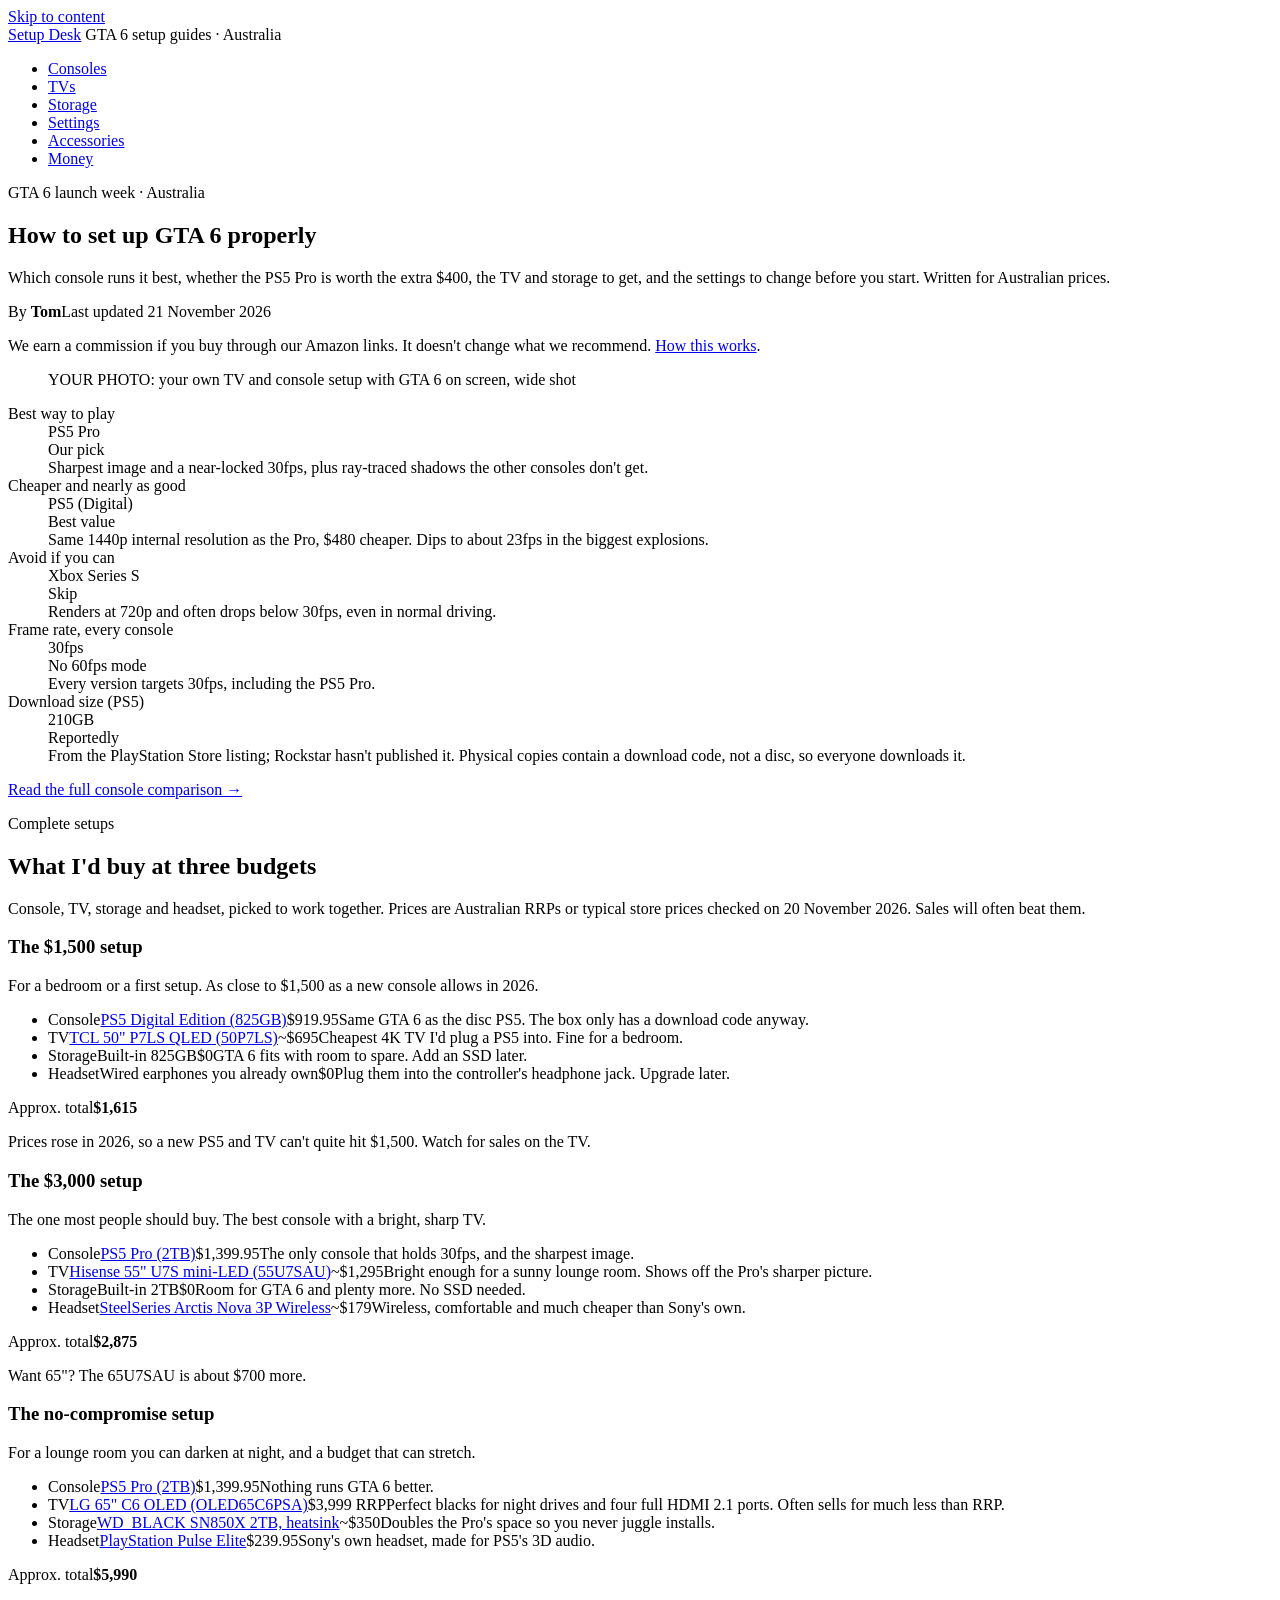
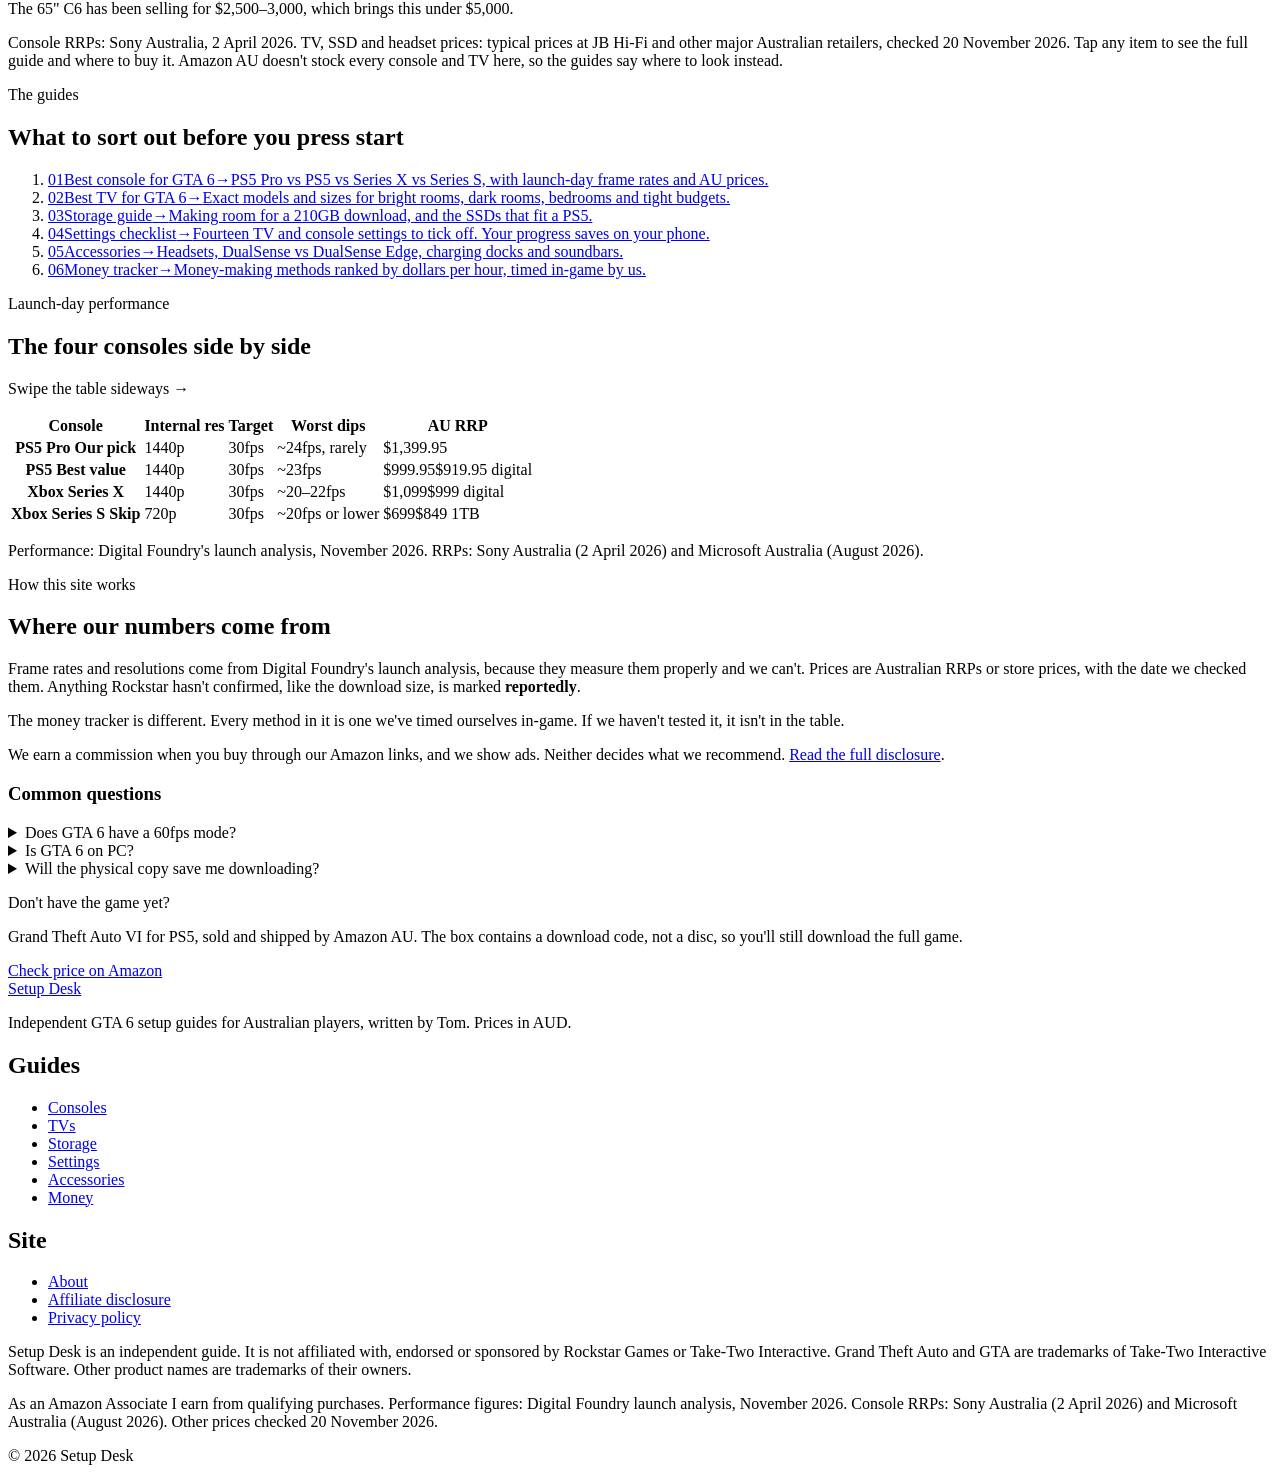
==== site/index.html @ 56b50a8b "Direct Amazon links, game box, /go page Co-Authored-By: Claude Opus 5.5 <noreply@anthropic.com>" ====
<!doctype html>
<html lang="en-AU">
<head>
<meta charset="utf-8">
<meta name="viewport" content="width=device-width, initial-scale=1">
<title>Setup Desk: GTA 6 setup guides for Australia</title>
<meta name="description" content="The best console, TV, storage and settings for GTA 6 in Australia, with AUD prices. Updated for launch week, November 2026.">
<meta name="theme-color" content="#FAF9F6">
<link rel="icon" href="/assets/favicon.svg" type="image/svg+xml">
<link rel="preconnect" href="https://fonts.googleapis.com">
<link rel="preconnect" href="https://fonts.gstatic.com" crossorigin>
<link rel="stylesheet" href="https://fonts.googleapis.com/css2?family=IBM+Plex+Mono:wght@500;600&family=IBM+Plex+Sans:ital,wght@0,400;0,500;0,600;0,700;1,400&family=Source+Serif+4:opsz,wght@8..60,600;8..60,700&display=swap">
<link rel="stylesheet" href="/assets/style.css">
<!-- adsense-meta -->
<script src="/site-config.js"></script>
<script src="/assets/site.js" defer></script>
</head>
<body>
<a class="skip" href="#main">Skip to content</a>
<header class="masthead">
  <div class="wrap masthead__row">
    <a class="wordmark" href="/">Setup Desk</a>
    <span class="masthead__tag">GTA 6 setup guides · Australia</span>
  </div>
  <nav class="sitenav" aria-label="Guides">
    <div class="wrap"><ul>
      <li><a href="/best-console-for-gta-6/">Consoles</a></li>
      <li><a href="/best-tv-for-gta-6/">TVs</a></li>
      <li><a href="/gta-6-storage-guide/">Storage</a></li>
      <li><a href="/gta-6-settings-checklist/">Settings</a></li>
      <li><a href="/gta-6-accessories/">Accessories</a></li>
      <li><a href="/gta-6-money-tracker/">Money</a></li>
    </ul></div>
  </nav>
</header>

<main id="main">
<section class="front-top">
  <div class="wrap">
    <div class="front-lead">
      <p class="kicker">GTA 6 launch week · Australia</p>
      <h1>How to set up GTA 6 properly</h1>
      <p class="dek">Which console runs it best, whether the PS5 Pro is worth the extra $400, the TV and storage to get, and the settings to change before you start. Written for Australian prices.</p>
      <p class="byline"><span>By <strong data-author>Tom</strong></span><span>Last updated <time datetime="2026-11-21">21 November 2026</time></span></p>
      <p class="disclose">We earn a commission if you buy through our Amazon links. It doesn't change what we recommend. <a href="/affiliate-disclosure/">How this works</a>.</p>
    </div>

    <figure class="photo front-photo">
      <div class="photo__slot" style="--ratio:16/10">YOUR PHOTO: your own TV and console setup with GTA 6 on screen, wide shot</div>
    </figure>

    <div class="front-answers">
      <dl class="answers" aria-label="Quick answers">
        <div>
          <dt>Best way to play</dt>
          <dd>PS5 Pro</dd>
          <dd><span class="verdict verdict--pick">Our pick</span></dd>
          <dd class="answers__note">Sharpest image and a near-locked 30fps, plus ray-traced shadows the other consoles don't get.</dd>
        </div>
        <div>
          <dt>Cheaper and nearly as good</dt>
          <dd>PS5 (Digital)</dd>
          <dd><span class="verdict verdict--value">Best value</span></dd>
          <dd class="answers__note">Same 1440p internal resolution as the Pro, $480 cheaper. Dips to about 23fps in the biggest explosions.</dd>
        </div>
        <div>
          <dt>Avoid if you can</dt>
          <dd>Xbox Series S</dd>
          <dd><span class="verdict verdict--skip">Skip</span></dd>
          <dd class="answers__note">Renders at 720p and often drops below 30fps, even in normal driving.</dd>
        </div>
        <div>
          <dt>Frame rate, every console</dt>
          <dd class="num">30fps</dd>
          <dd><span class="verdict verdict--plain">No 60fps mode</span></dd>
          <dd class="answers__note">Every version targets 30fps, including the PS5 Pro.</dd>
        </div>
        <div>
          <dt>Download size (PS5)</dt>
          <dd class="num">210GB</dd>
          <dd><span class="verdict verdict--plain">Reportedly</span></dd>
          <dd class="answers__note">From the PlayStation Store listing; Rockstar hasn't published it. Physical copies contain a download code, not a disc, so everyone downloads it.</dd>
        </div>
      </dl>
      <p style="margin-top:14px"><a class="text-link" href="/best-console-for-gta-6/">Read the full console comparison →</a></p>
    </div>
  </div>
</section>

<div class="ad-slot" data-ad="top" hidden></div>

<section class="section" id="setups">
  <div class="wrap">
    <div class="section-head">
      <p class="mono">Complete setups</p>
      <h2>What I'd buy at three budgets</h2>
    </div>
    <p class="prose">Console, TV, storage and headset, picked to work together. Prices are Australian RRPs or typical store prices checked on 20 November 2026. Sales will often beat them.</p>
    <div class="bundles">
      <article class="bundle">
        <div class="bundle__head">
          <h3>The $1,500 setup</h3>
          <p class="bundle__for">For a bedroom or a first setup. As close to $1,500 as a new console allows in 2026.</p>
        </div>
        <ul class="bundle__items">
          <li><span class="bi-k">Console</span><span class="bi-n"><a href="/best-console-for-gta-6/">PS5 Digital Edition (825GB)</a></span><span class="bi-p">$919.95</span><span class="bi-w">Same GTA 6 as the disc PS5. The box only has a download code anyway.</span></li>
          <li><span class="bi-k">TV</span><span class="bi-n"><a href="/best-tv-for-gta-6/">TCL 50" P7LS QLED (50P7LS)</a></span><span class="bi-p">~$695</span><span class="bi-w">Cheapest 4K TV I'd plug a PS5 into. Fine for a bedroom.</span></li>
          <li><span class="bi-k">Storage</span><span class="bi-n">Built-in 825GB</span><span class="bi-p">$0</span><span class="bi-w">GTA 6 fits with room to spare. Add an SSD later.</span></li>
          <li><span class="bi-k">Headset</span><span class="bi-n">Wired earphones you already own</span><span class="bi-p">$0</span><span class="bi-w">Plug them into the controller's headphone jack. Upgrade later.</span></li>
        </ul>
        <p class="bundle__total"><span>Approx. total</span><strong>$1,615</strong></p>
        <p class="bundle__note">Prices rose in 2026, so a new PS5 and TV can't quite hit $1,500. Watch for sales on the TV.</p>
      </article>

      <article class="bundle">
        <div class="bundle__head">
          <h3>The $3,000 setup</h3>
          <p class="bundle__for">The one most people should buy. The best console with a bright, sharp TV.</p>
        </div>
        <ul class="bundle__items">
          <li><span class="bi-k">Console</span><span class="bi-n"><a href="/best-console-for-gta-6/">PS5 Pro (2TB)</a></span><span class="bi-p">$1,399.95</span><span class="bi-w">The only console that holds 30fps, and the sharpest image.</span></li>
          <li><span class="bi-k">TV</span><span class="bi-n"><a href="/best-tv-for-gta-6/">Hisense 55" U7S mini-LED (55U7SAU)</a></span><span class="bi-p">~$1,295</span><span class="bi-w">Bright enough for a sunny lounge room. Shows off the Pro's sharper picture.</span></li>
          <li><span class="bi-k">Storage</span><span class="bi-n">Built-in 2TB</span><span class="bi-p">$0</span><span class="bi-w">Room for GTA 6 and plenty more. No SSD needed.</span></li>
          <li><span class="bi-k">Headset</span><span class="bi-n"><a href="https://www.amazon.com.au/dp/B0F5GRCTLT" rel="sponsored nofollow noopener" target="_blank">SteelSeries Arctis Nova 3P Wireless</a></span><span class="bi-p">~$179</span><span class="bi-w">Wireless, comfortable and much cheaper than Sony's own.</span></li>
        </ul>
        <p class="bundle__total"><span>Approx. total</span><strong>$2,875</strong></p>
        <p class="bundle__note">Want 65"? The 65U7SAU is about $700 more.</p>
      </article>

      <article class="bundle">
        <div class="bundle__head">
          <h3>The no-compromise setup</h3>
          <p class="bundle__for">For a lounge room you can darken at night, and a budget that can stretch.</p>
        </div>
        <ul class="bundle__items">
          <li><span class="bi-k">Console</span><span class="bi-n"><a href="/best-console-for-gta-6/">PS5 Pro (2TB)</a></span><span class="bi-p">$1,399.95</span><span class="bi-w">Nothing runs GTA 6 better.</span></li>
          <li><span class="bi-k">TV</span><span class="bi-n"><a href="/best-tv-for-gta-6/">LG 65" C6 OLED (OLED65C6PSA)</a></span><span class="bi-p">$3,999 RRP</span><span class="bi-w">Perfect blacks for night drives and four full HDMI 2.1 ports. Often sells for much less than RRP.</span></li>
          <li><span class="bi-k">Storage</span><span class="bi-n"><a href="/gta-6-storage-guide/">WD_BLACK SN850X 2TB, heatsink</a></span><span class="bi-p">~$350</span><span class="bi-w">Doubles the Pro's space so you never juggle installs.</span></li>
          <li><span class="bi-k">Headset</span><span class="bi-n"><a href="/gta-6-accessories/">PlayStation Pulse Elite</a></span><span class="bi-p">$239.95</span><span class="bi-w">Sony's own headset, made for PS5's 3D audio.</span></li>
        </ul>
        <p class="bundle__total"><span>Approx. total</span><strong>$5,990</strong></p>
        <p class="bundle__note">The 65" C6 has been selling for $2,500–3,000, which brings this under $5,000.</p>
      </article>
    </div>
    <p class="note-line">Console RRPs: Sony Australia, 2 April 2026. TV, SSD and headset prices: typical prices at JB Hi-Fi and other major Australian retailers, checked 20 November 2026. Tap any item to see the full guide and where to buy it. Amazon AU doesn't stock every console and TV here, so the guides say where to look instead.</p>
  </div>
</section>

<section class="section">
  <div class="wrap">
    <div class="section-head">
      <p class="mono">The guides</p>
      <h2>What to sort out before you press start</h2>
    </div>
    <ol class="guide-index">
      <li><a href="/best-console-for-gta-6/"><span class="gi-n">01</span><span class="gi-t">Best console for GTA 6</span><span class="gi-arrow">→</span><span class="gi-d">PS5 Pro vs PS5 vs Series X vs Series S, with launch-day frame rates and AU prices.</span></a></li>
      <li><a href="/best-tv-for-gta-6/"><span class="gi-n">02</span><span class="gi-t">Best TV for GTA 6</span><span class="gi-arrow">→</span><span class="gi-d">Exact models and sizes for bright rooms, dark rooms, bedrooms and tight budgets.</span></a></li>
      <li><a href="/gta-6-storage-guide/"><span class="gi-n">03</span><span class="gi-t">Storage guide</span><span class="gi-arrow">→</span><span class="gi-d">Making room for a 210GB download, and the SSDs that fit a PS5.</span></a></li>
      <li><a href="/gta-6-settings-checklist/"><span class="gi-n">04</span><span class="gi-t">Settings checklist</span><span class="gi-arrow">→</span><span class="gi-d">Fourteen TV and console settings to tick off. Your progress saves on your phone.</span></a></li>
      <li><a href="/gta-6-accessories/"><span class="gi-n">05</span><span class="gi-t">Accessories</span><span class="gi-arrow">→</span><span class="gi-d">Headsets, DualSense vs DualSense Edge, charging docks and soundbars.</span></a></li>
      <li><a href="/gta-6-money-tracker/"><span class="gi-n">06</span><span class="gi-t">Money tracker</span><span class="gi-arrow">→</span><span class="gi-d">Money-making methods ranked by dollars per hour, timed in-game by us.</span></a></li>
    </ol>
  </div>
</section>

<section class="section">
  <div class="wrap">
    <div class="section-head">
      <p class="mono">Launch-day performance</p>
      <h2>The four consoles side by side</h2>
    </div>
    <p class="table-hint">Swipe the table sideways →</p>
    <div class="table-wrap">
      <table class="cmp">
        <thead>
          <tr><th scope="col">Console</th><th scope="col" class="num">Internal res</th><th scope="col" class="num">Target</th><th scope="col" class="num">Worst dips</th><th scope="col" class="num">AU RRP</th></tr>
        </thead>
        <tbody>
          <tr class="is-pick"><th scope="row">PS5 Pro <span class="verdict verdict--pick">Our pick</span></th><td class="num">1440p</td><td class="num">30fps</td><td class="num">~24fps, rarely</td><td class="num">$1,399.95</td></tr>
          <tr><th scope="row">PS5 <span class="verdict verdict--value">Best value</span></th><td class="num">1440p</td><td class="num">30fps</td><td class="num">~23fps</td><td class="num">$999.95<span class="cell-sub">$919.95 digital</span></td></tr>
          <tr><th scope="row">Xbox Series X</th><td class="num">1440p</td><td class="num">30fps</td><td class="num">~20–22fps</td><td class="num">$1,099<span class="cell-sub">$999 digital</span></td></tr>
          <tr><th scope="row">Xbox Series S <span class="verdict verdict--skip">Skip</span></th><td class="num">720p</td><td class="num">30fps</td><td class="num">~20fps or lower</td><td class="num">$699<span class="cell-sub">$849 1TB</span></td></tr>
        </tbody>
      </table>
    </div>
    <p class="note-line">Performance: Digital Foundry's launch analysis, November 2026. RRPs: Sony Australia (2 April 2026) and Microsoft Australia (August 2026).</p>
  </div>
</section>

<div class="ad-slot" data-ad="mid" hidden></div>

<section class="section">
  <div class="wrap split">
    <div class="prose">
      <div class="section-head"><p class="mono">How this site works</p><h2>Where our numbers come from</h2></div>
      <p>Frame rates and resolutions come from Digital Foundry's launch analysis, because they measure them properly and we can't. Prices are Australian RRPs or store prices, with the date we checked them. Anything Rockstar hasn't confirmed, like the download size, is marked <strong>reportedly</strong>.</p>
      <p>The money tracker is different. Every method in it is one we've timed ourselves in-game. If we haven't tested it, it isn't in the table.</p>
      <p>We earn a commission when you buy through our Amazon links, and we show ads. Neither decides what we recommend. <a href="/affiliate-disclosure/">Read the full disclosure</a>.</p>
    </div>
    <aside class="panel">
      <h3>Common questions</h3>
      <div class="faq">
        <details><summary>Does GTA 6 have a 60fps mode?</summary><p>No. Every version targets 30fps, including the PS5 Pro. There's no 40fps or 60fps option.</p></details>
        <details><summary>Is GTA 6 on PC?</summary><p>Not yet. Rockstar hasn't announced a PC version or date. GTA V and Red Dead Redemption 2 both came to PC more than a year after console.</p></details>
        <details><summary>Will the physical copy save me downloading?</summary><p>No. Rockstar has confirmed physical copies contain a download code, not a disc, so you download the full game either way.</p></details>
      </div>
    </aside>
  </div>
</section>
<section class="section section--tight">
  <div class="wrap">
    <aside class="game-box" aria-label="Buy GTA 6">
      <div>
        <p class="game-box__label">Don't have the game yet?</p>
        <p class="game-box__text">Grand Theft Auto VI for PS5, sold and shipped by Amazon AU. The box contains a download code, not a disc, so you'll still download the full game.</p>
      </div>
      <a class="buy" href="https://www.amazon.com.au/dp/B0H6K9K6J2" rel="sponsored nofollow noopener" target="_blank">Check price on Amazon</a>
    </aside>
  </div>
</section>
</main>

<footer class="site-footer">
  <div class="wrap">
    <div class="footer-cols">
      <div class="footer-brand">
        <a class="wordmark" href="/">Setup Desk</a>
        <p>Independent GTA 6 setup guides for Australian players, written by <span data-author>Tom</span>. Prices in AUD.</p>
      </div>
      <nav aria-label="Guides (footer)">
        <h2>Guides</h2>
        <ul>
          <li><a href="/best-console-for-gta-6/">Consoles</a></li>
          <li><a href="/best-tv-for-gta-6/">TVs</a></li>
          <li><a href="/gta-6-storage-guide/">Storage</a></li>
          <li><a href="/gta-6-settings-checklist/">Settings</a></li>
          <li><a href="/gta-6-accessories/">Accessories</a></li>
          <li><a href="/gta-6-money-tracker/">Money</a></li>
        </ul>
      </nav>
      <nav aria-label="About this site">
        <h2>Site</h2>
        <ul>
          <li><a href="/about/">About</a></li>
          <li><a href="/affiliate-disclosure/">Affiliate disclosure</a></li>
          <li><a href="/privacy-policy/">Privacy policy</a></li>
        </ul>
      </nav>
    </div>
    <div class="footer-legal">
      <p>Setup Desk is an independent guide. It is not affiliated with, endorsed or sponsored by Rockstar Games or Take-Two Interactive. Grand Theft Auto and GTA are trademarks of Take-Two Interactive Software. Other product names are trademarks of their owners.</p>
      <p>As an Amazon Associate I earn from qualifying purchases. Performance figures: Digital Foundry launch analysis, November 2026. Console RRPs: Sony Australia (2 April 2026) and Microsoft Australia (August 2026). Other prices checked 20 November 2026.</p>
      <p>© 2026 Setup Desk</p>
    </div>
  </div>
</footer>
</body>
</html>
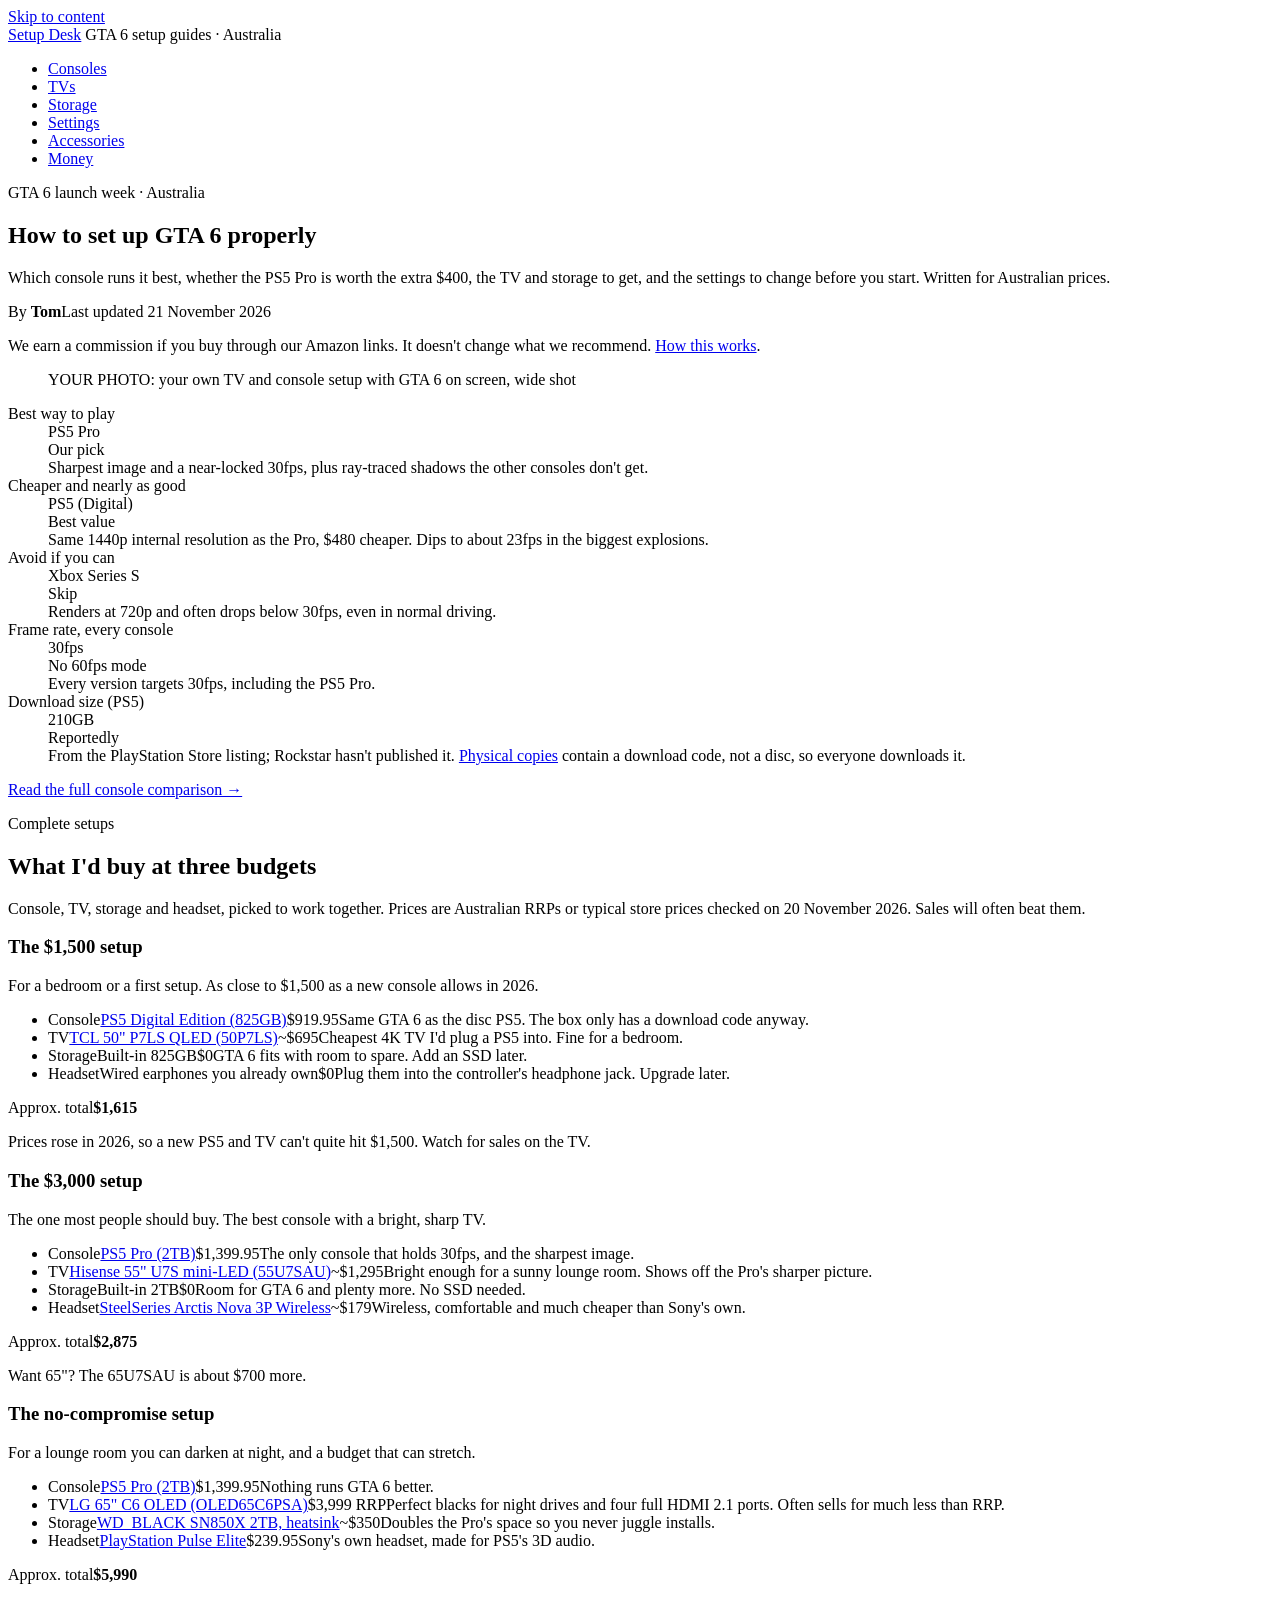
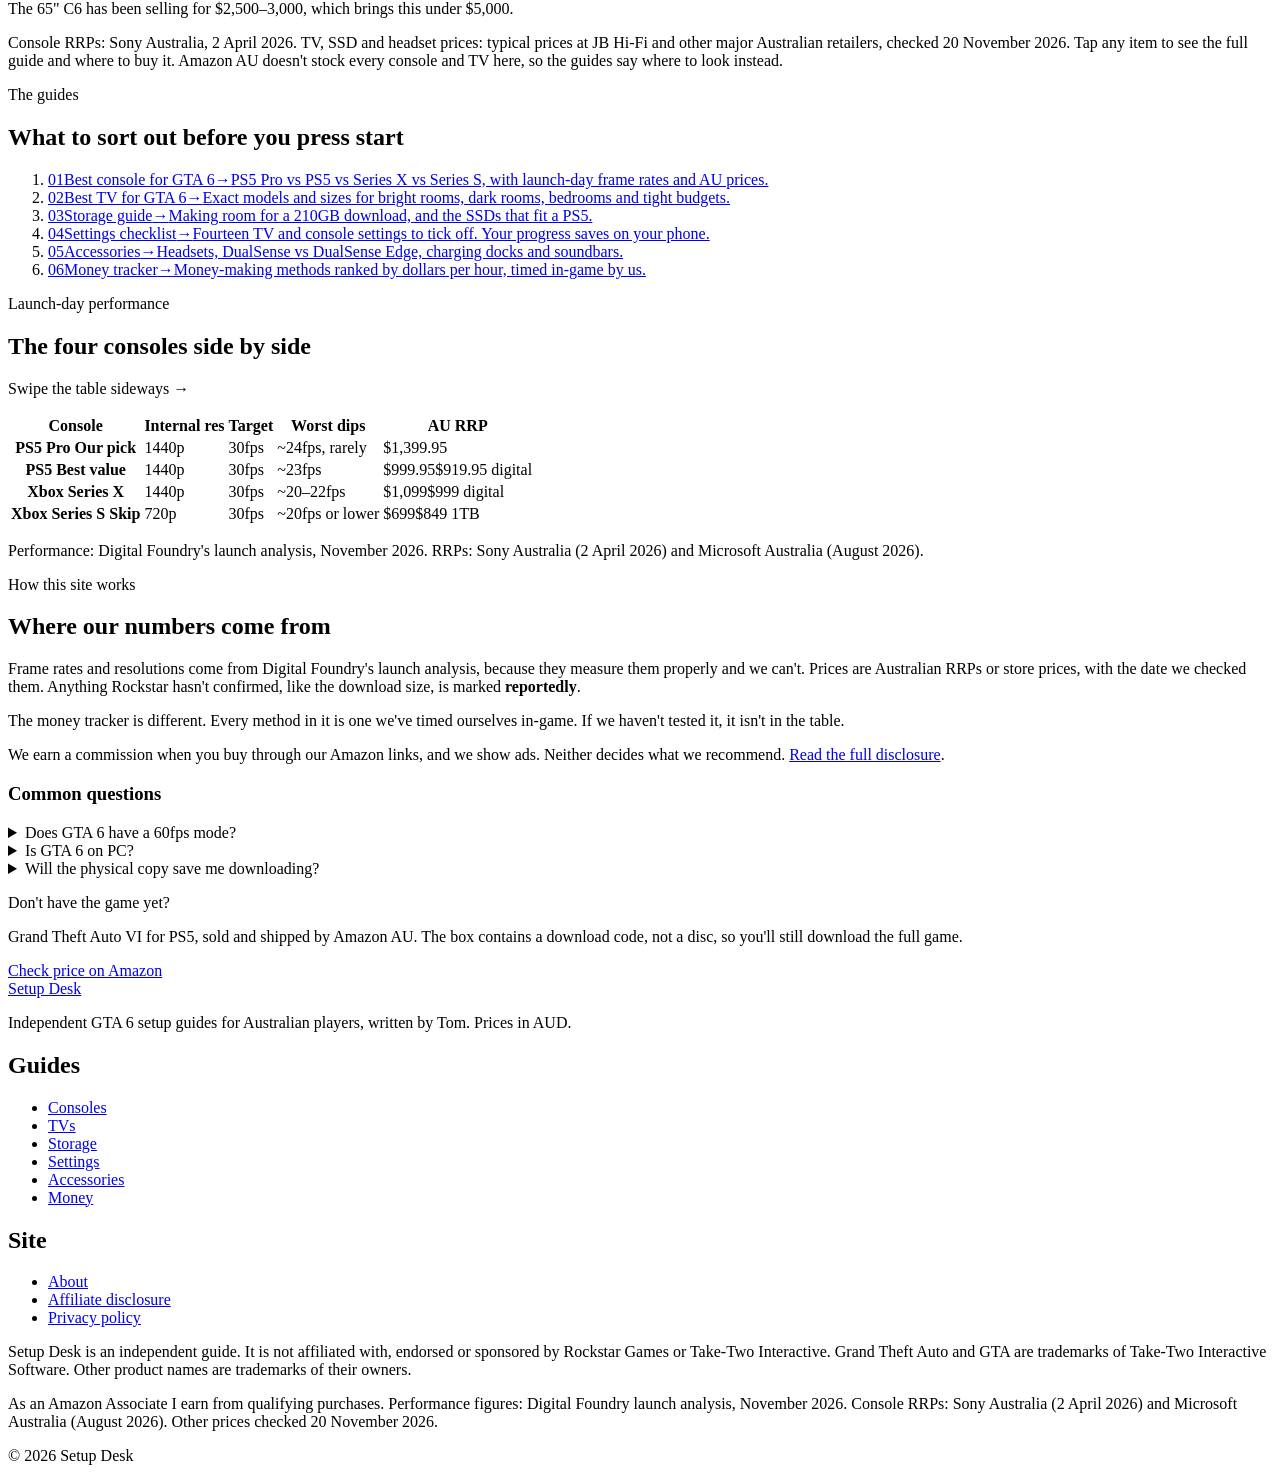
==== commit 0394945b: "Add GTA 6 bar, Next step boxes, inline Amazon links and console-to-TV lines Co-Authored-By: Claude O" ====
--- a/site/index.html
+++ b/site/index.html
@@ -5,6 +5,15 @@
 <meta name="viewport" content="width=device-width, initial-scale=1">
 <title>Setup Desk: GTA 6 setup guides for Australia</title>
 <meta name="description" content="The best console, TV, storage and settings for GTA 6 in Australia, with AUD prices. Updated for launch week, November 2026.">
+<meta property="og:type" content="website">
+<meta property="og:site_name" content="Setup Desk">
+<meta property="og:locale" content="en_AU">
+<meta property="og:title" content="Setup Desk: GTA 6 setup guides for Australia">
+<meta property="og:description" content="The best console, TV, storage and settings for GTA 6 in Australia, with AUD prices. Updated for launch week, November 2026.">
+<meta property="og:url" content="/">
+<meta name="twitter:card" content="summary">
+<meta name="twitter:title" content="Setup Desk: GTA 6 setup guides for Australia">
+<meta name="twitter:description" content="The best console, TV, storage and settings for GTA 6 in Australia, with AUD prices. Updated for launch week, November 2026.">
 <meta name="theme-color" content="#FAF9F6">
 <link rel="icon" href="/assets/favicon.svg" type="image/svg+xml">
 <link rel="preconnect" href="https://fonts.googleapis.com">
@@ -79,7 +88,7 @@
           <dt>Download size (PS5)</dt>
           <dd class="num">210GB</dd>
           <dd><span class="verdict verdict--plain">Reportedly</span></dd>
-          <dd class="answers__note">From the PlayStation Store listing; Rockstar hasn't published it. Physical copies contain a download code, not a disc, so everyone downloads it.</dd>
+          <dd class="answers__note">From the PlayStation Store listing; Rockstar hasn't published it. <a href="https://www.amazon.com.au/dp/B0H6K9K6J2" rel="sponsored nofollow noopener" target="_blank">Physical copies</a> contain a download code, not a disc, so everyone downloads it.</dd>
         </div>
       </dl>
       <p style="margin-top:14px"><a class="text-link" href="/best-console-for-gta-6/">Read the full console comparison →</a></p>
@@ -219,6 +228,10 @@
   </div>
 </section>
 </main>
+<aside class="gta-bar" data-gta-bar aria-label="Buy GTA 6" hidden>
+  <p class="gta-bar__text"><span>Don't have GTA 6 yet?</span> <a class="gta-bar__link" href="https://www.amazon.com.au/dp/B0H6K9K6J2" rel="sponsored nofollow noopener" target="_blank">Check price on Amazon →</a></p>
+  <button type="button" class="gta-bar__close" aria-label="Close and hide for 7 days">✕</button>
+</aside>
 
 <footer class="site-footer">
   <div class="wrap">
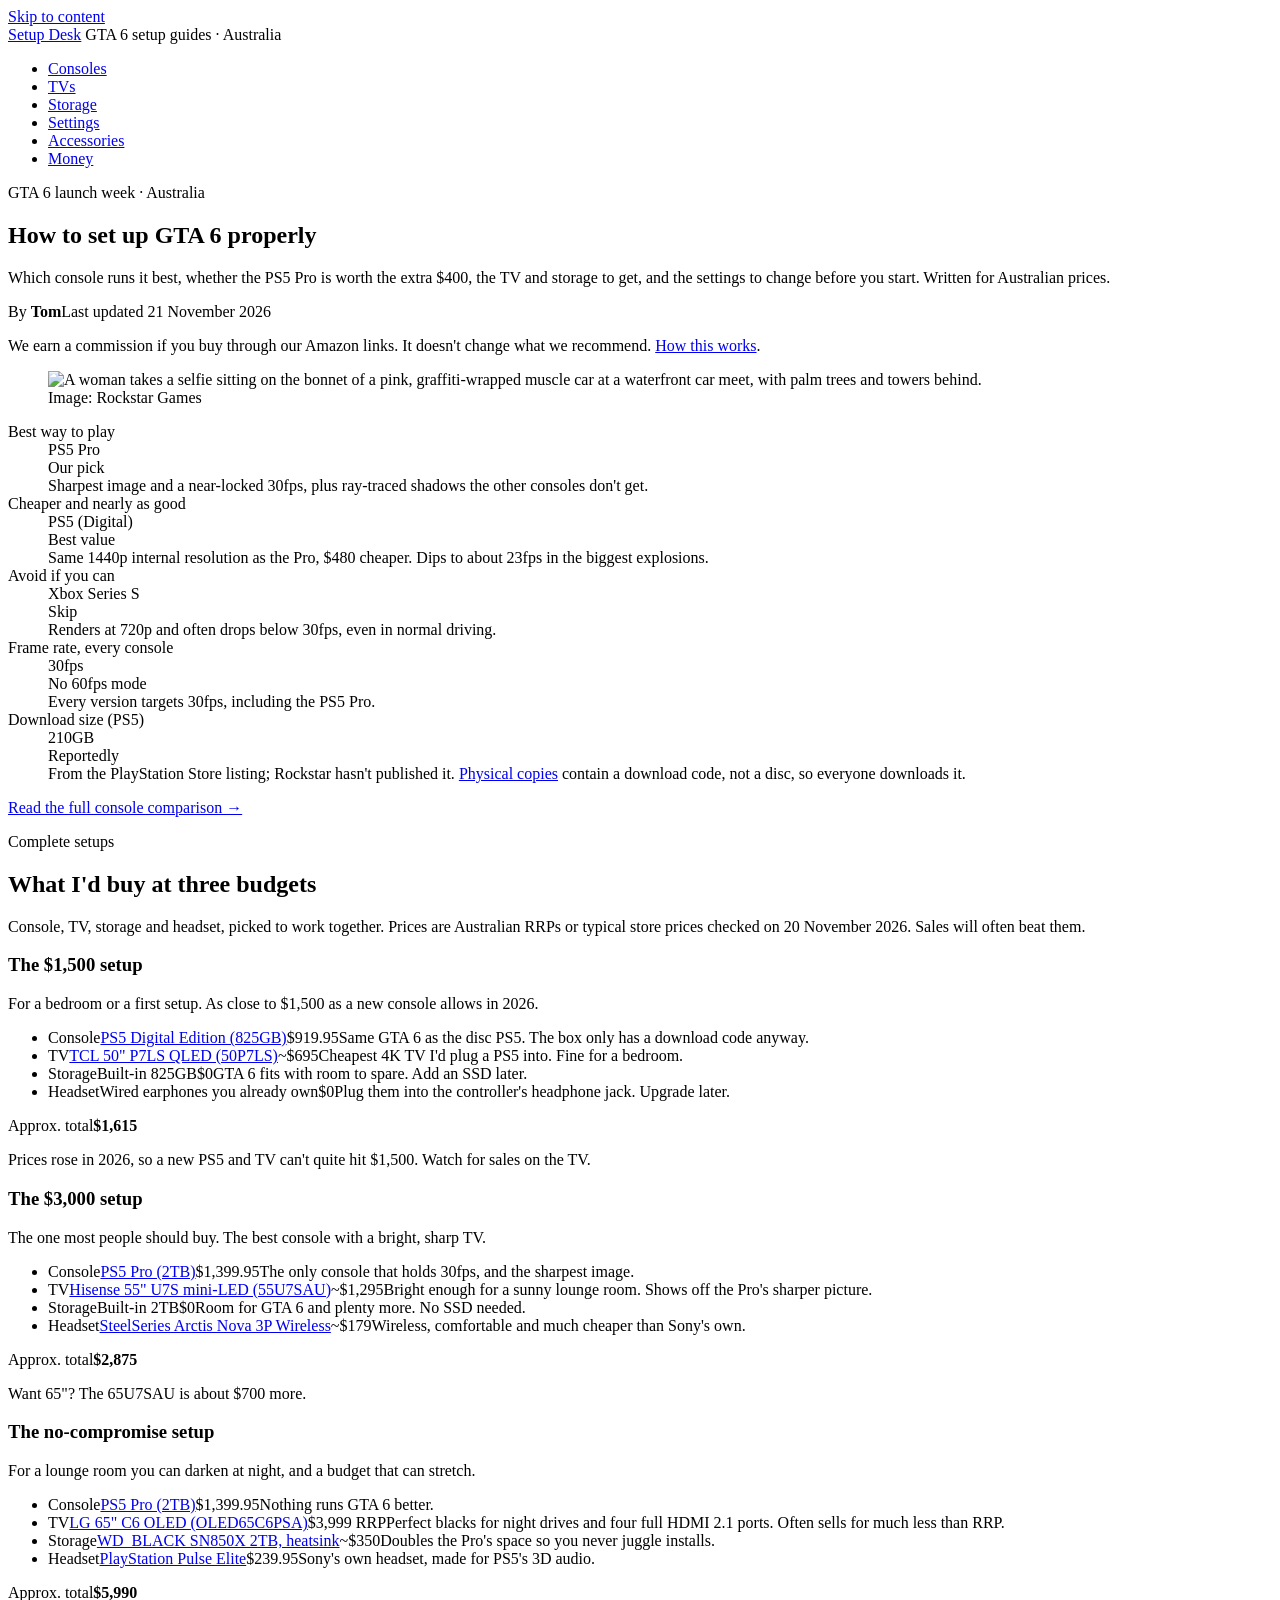
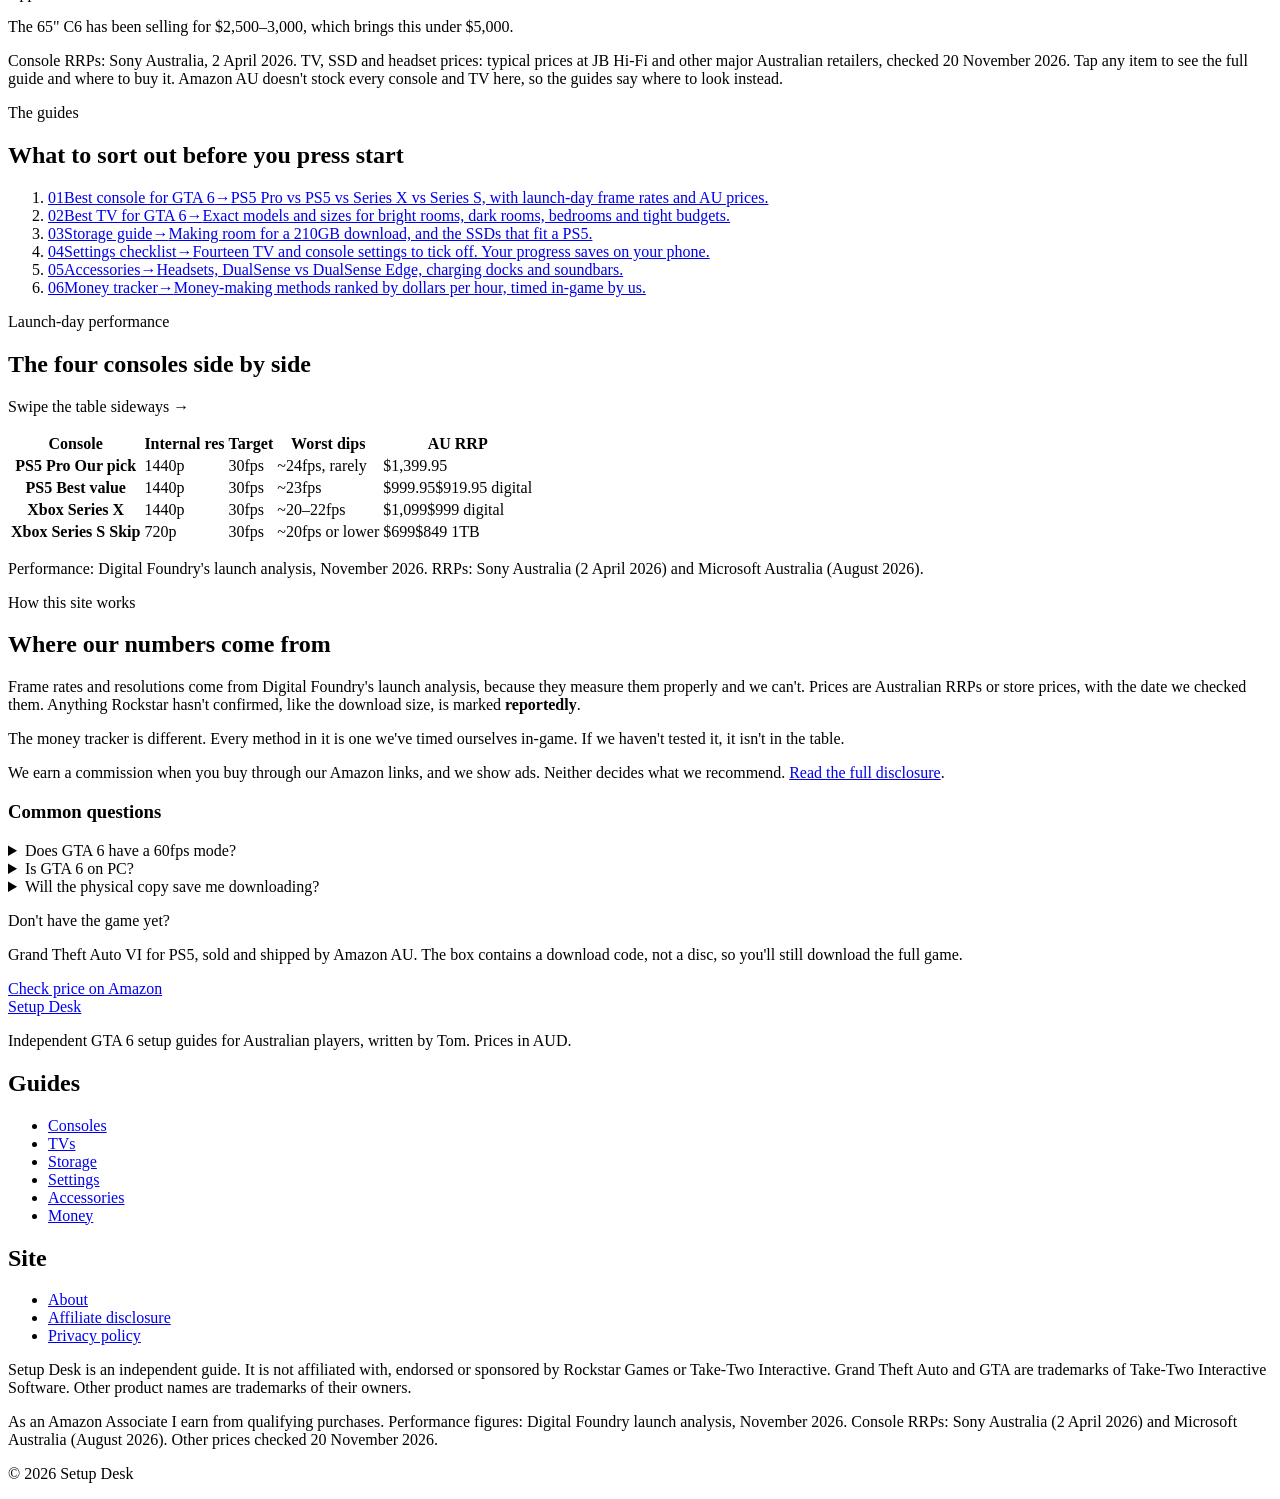
==== commit 2dfbef27: "Add Rockstar screenshots near the top of each guide and Amazon boxes under What I'd buy Co-Authored-" ====
--- a/site/index.html
+++ b/site/index.html
@@ -10,7 +10,8 @@
 <meta property="og:locale" content="en_AU">
 <meta property="og:title" content="Setup Desk: GTA 6 setup guides for Australia">
 <meta property="og:description" content="The best console, TV, storage and settings for GTA 6 in Australia, with AUD prices. Updated for launch week, November 2026.">
-<meta property="og:url" content="/">
+<link rel="canonical" href="https://setupdesk.com.au/">
+<meta property="og:url" content="https://setupdesk.com.au/">
 <meta name="twitter:card" content="summary">
 <meta name="twitter:title" content="Setup Desk: GTA 6 setup guides for Australia">
 <meta name="twitter:description" content="The best console, TV, storage and settings for GTA 6 in Australia, with AUD prices. Updated for launch week, November 2026.">
@@ -54,8 +55,9 @@
       <p class="disclose">We earn a commission if you buy through our Amazon links. It doesn't change what we recommend. <a href="/affiliate-disclosure/">How this works</a>.</p>
     </div>
 
-    <figure class="photo front-photo">
-      <div class="photo__slot" style="--ratio:16/10">YOUR PHOTO: your own TV and console setup with GTA 6 on screen, wide shot</div>
+    <figure class="photo shot front-photo">
+      <img src="/assets/img/rockstar-home-1600.webp" srcset="/assets/img/rockstar-home-800.webp 800w, /assets/img/rockstar-home-1600.webp 1600w" sizes="(min-width: 900px) 600px, 100vw" width="1600" height="900" alt="A woman takes a selfie sitting on the bonnet of a pink, graffiti-wrapped muscle car at a waterfront car meet, with palm trees and towers behind." decoding="async" fetchpriority="high">
+      <figcaption>Image: Rockstar Games</figcaption>
     </figure>
 
     <div class="front-answers">
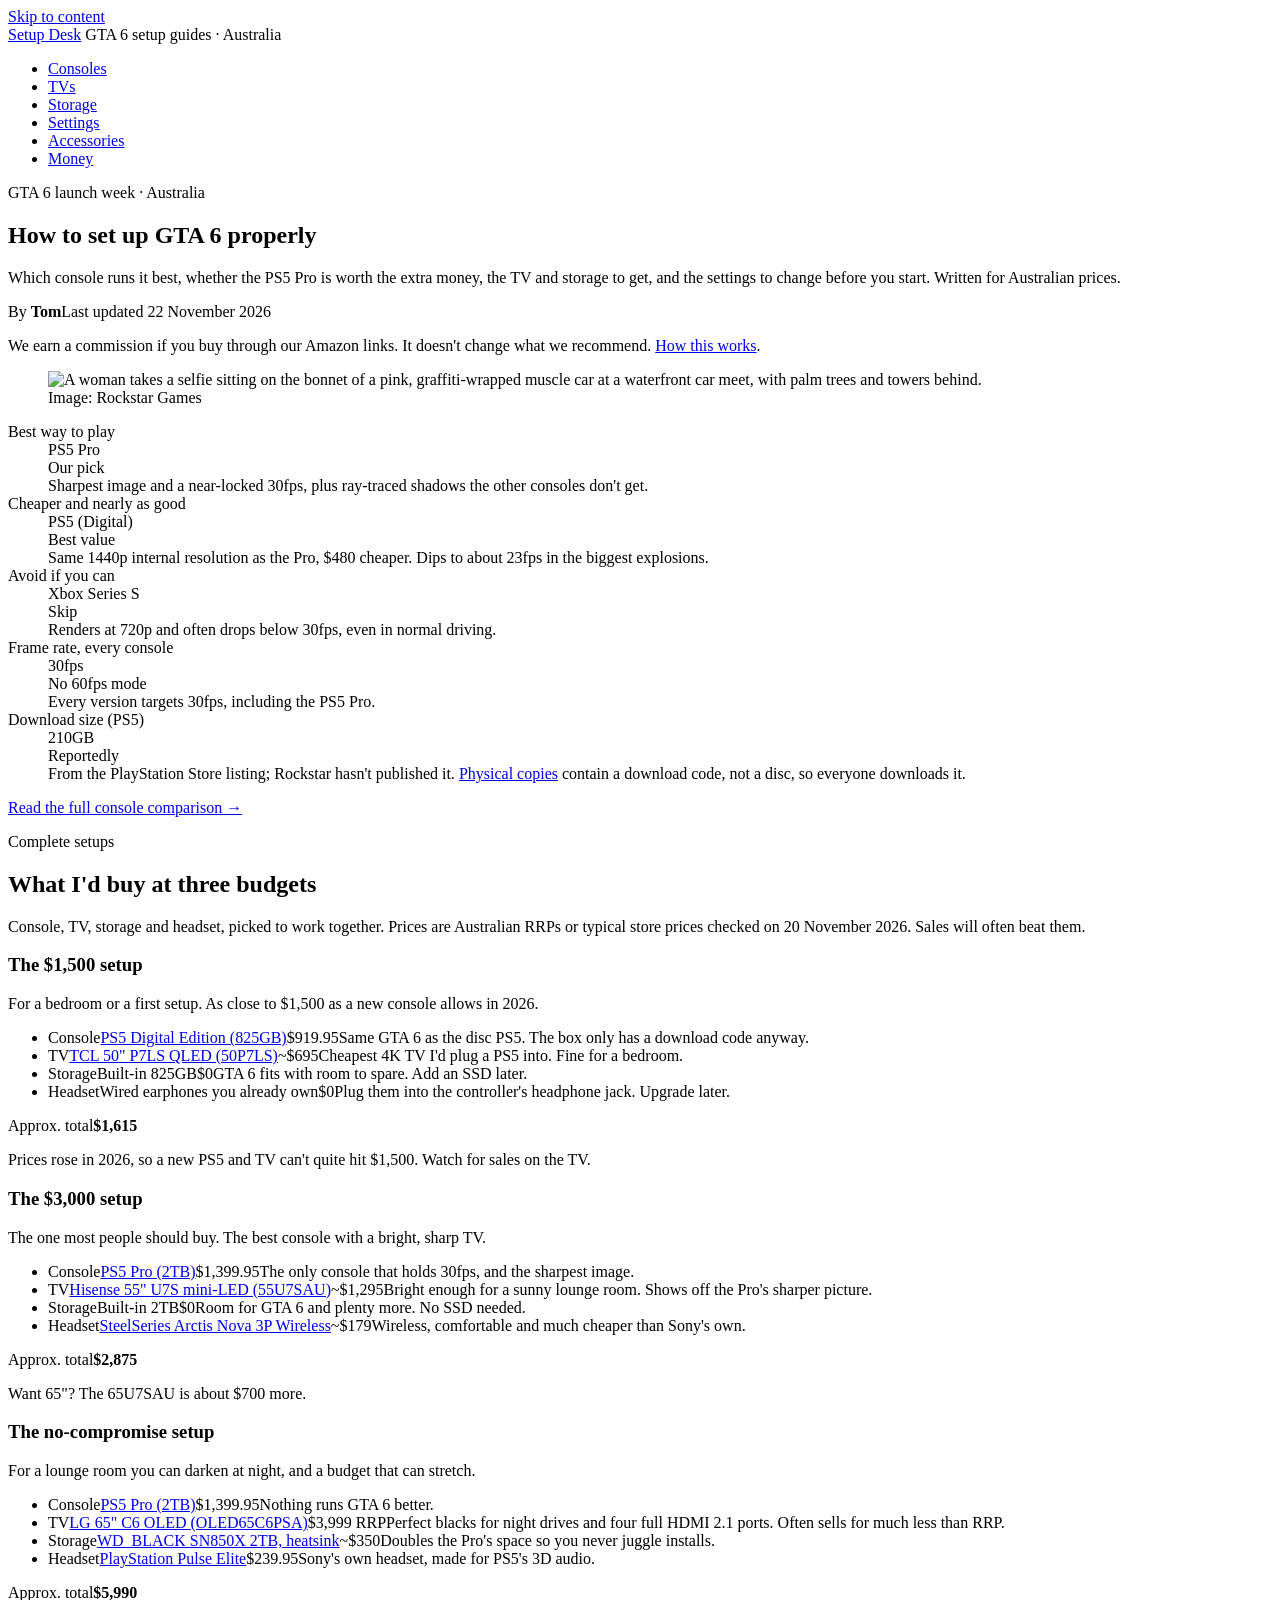
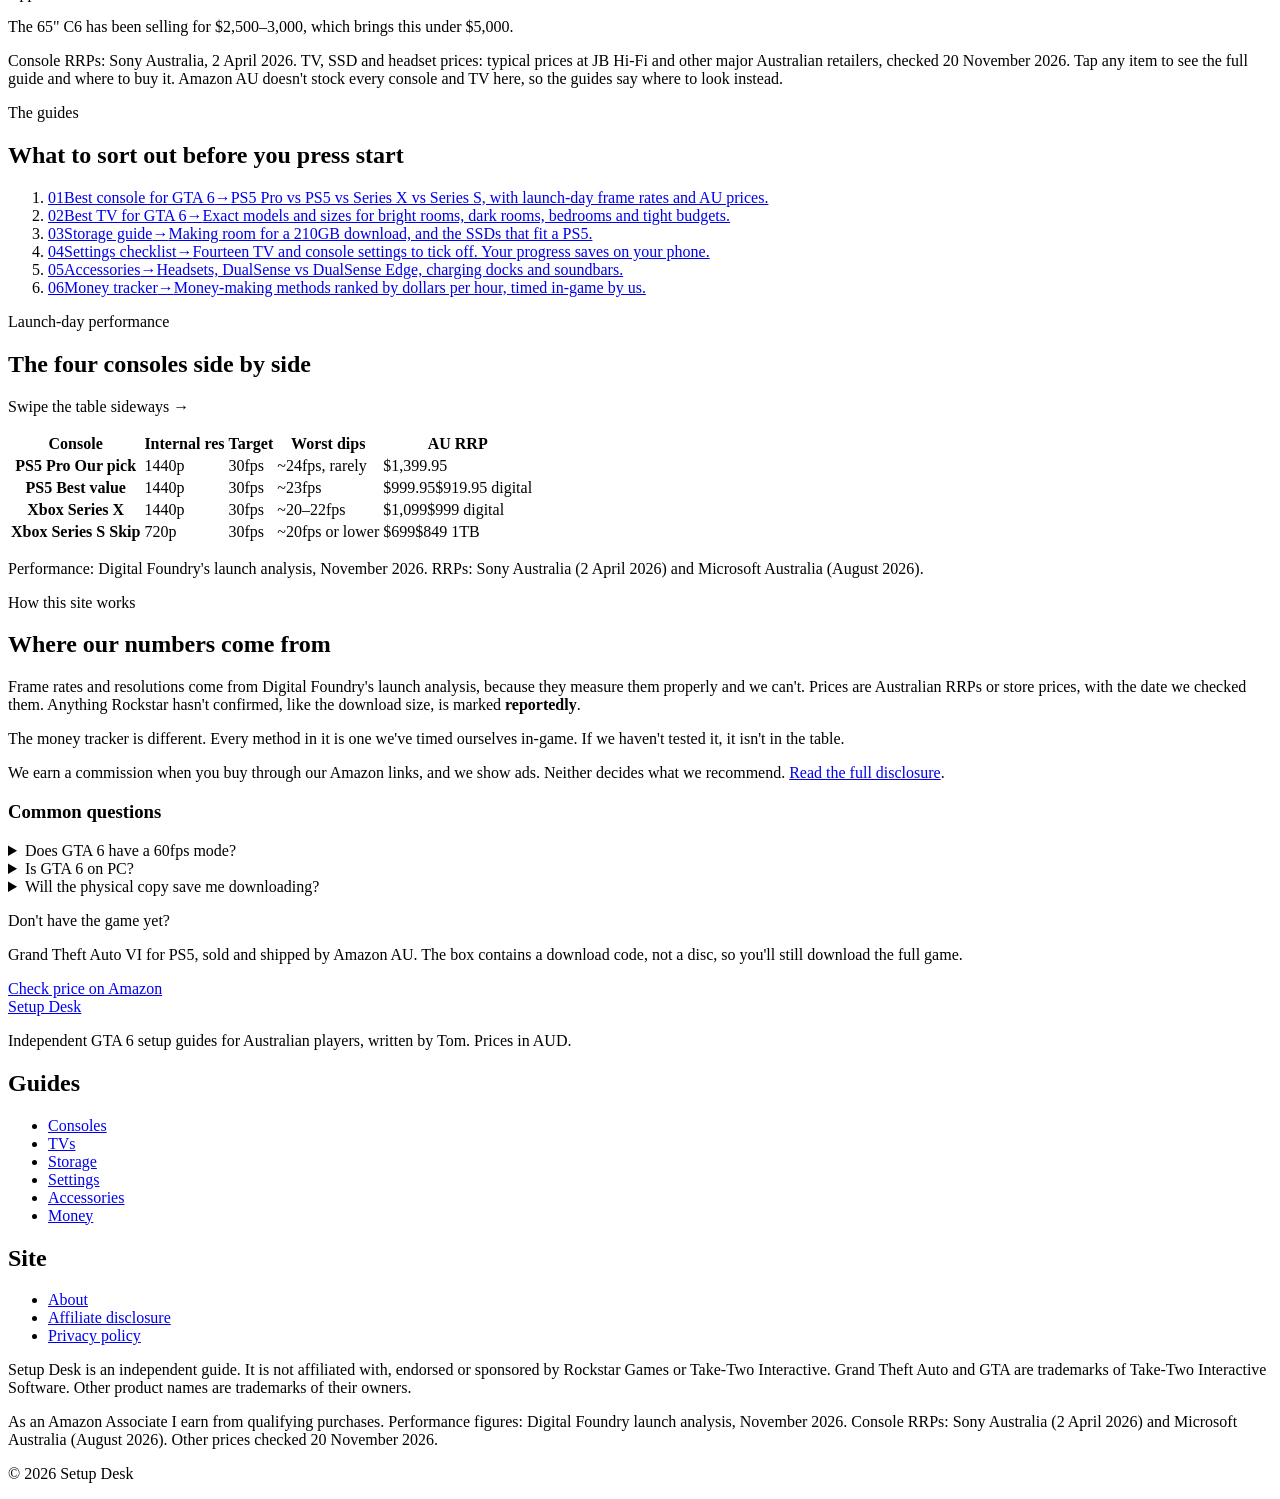
==== commit 01421f6e: "First-visitor polish: consistent prices, varied TV lines, missing disclosure lines, less repetition " ====
--- a/site/index.html
+++ b/site/index.html
@@ -50,8 +50,8 @@
     <div class="front-lead">
       <p class="kicker">GTA 6 launch week · Australia</p>
       <h1>How to set up GTA 6 properly</h1>
-      <p class="dek">Which console runs it best, whether the PS5 Pro is worth the extra $400, the TV and storage to get, and the settings to change before you start. Written for Australian prices.</p>
-      <p class="byline"><span>By <strong data-author>Tom</strong></span><span>Last updated <time datetime="2026-11-21">21 November 2026</time></span></p>
+      <p class="dek">Which console runs it best, whether the PS5 Pro is worth the extra money, the TV and storage to get, and the settings to change before you start. Written for Australian prices.</p>
+      <p class="byline"><span>By <strong data-author>Tom</strong></span><span>Last updated <time datetime="2026-11-22">22 November 2026</time></span></p>
       <p class="disclose">We earn a commission if you buy through our Amazon links. It doesn't change what we recommend. <a href="/affiliate-disclosure/">How this works</a>.</p>
     </div>
 
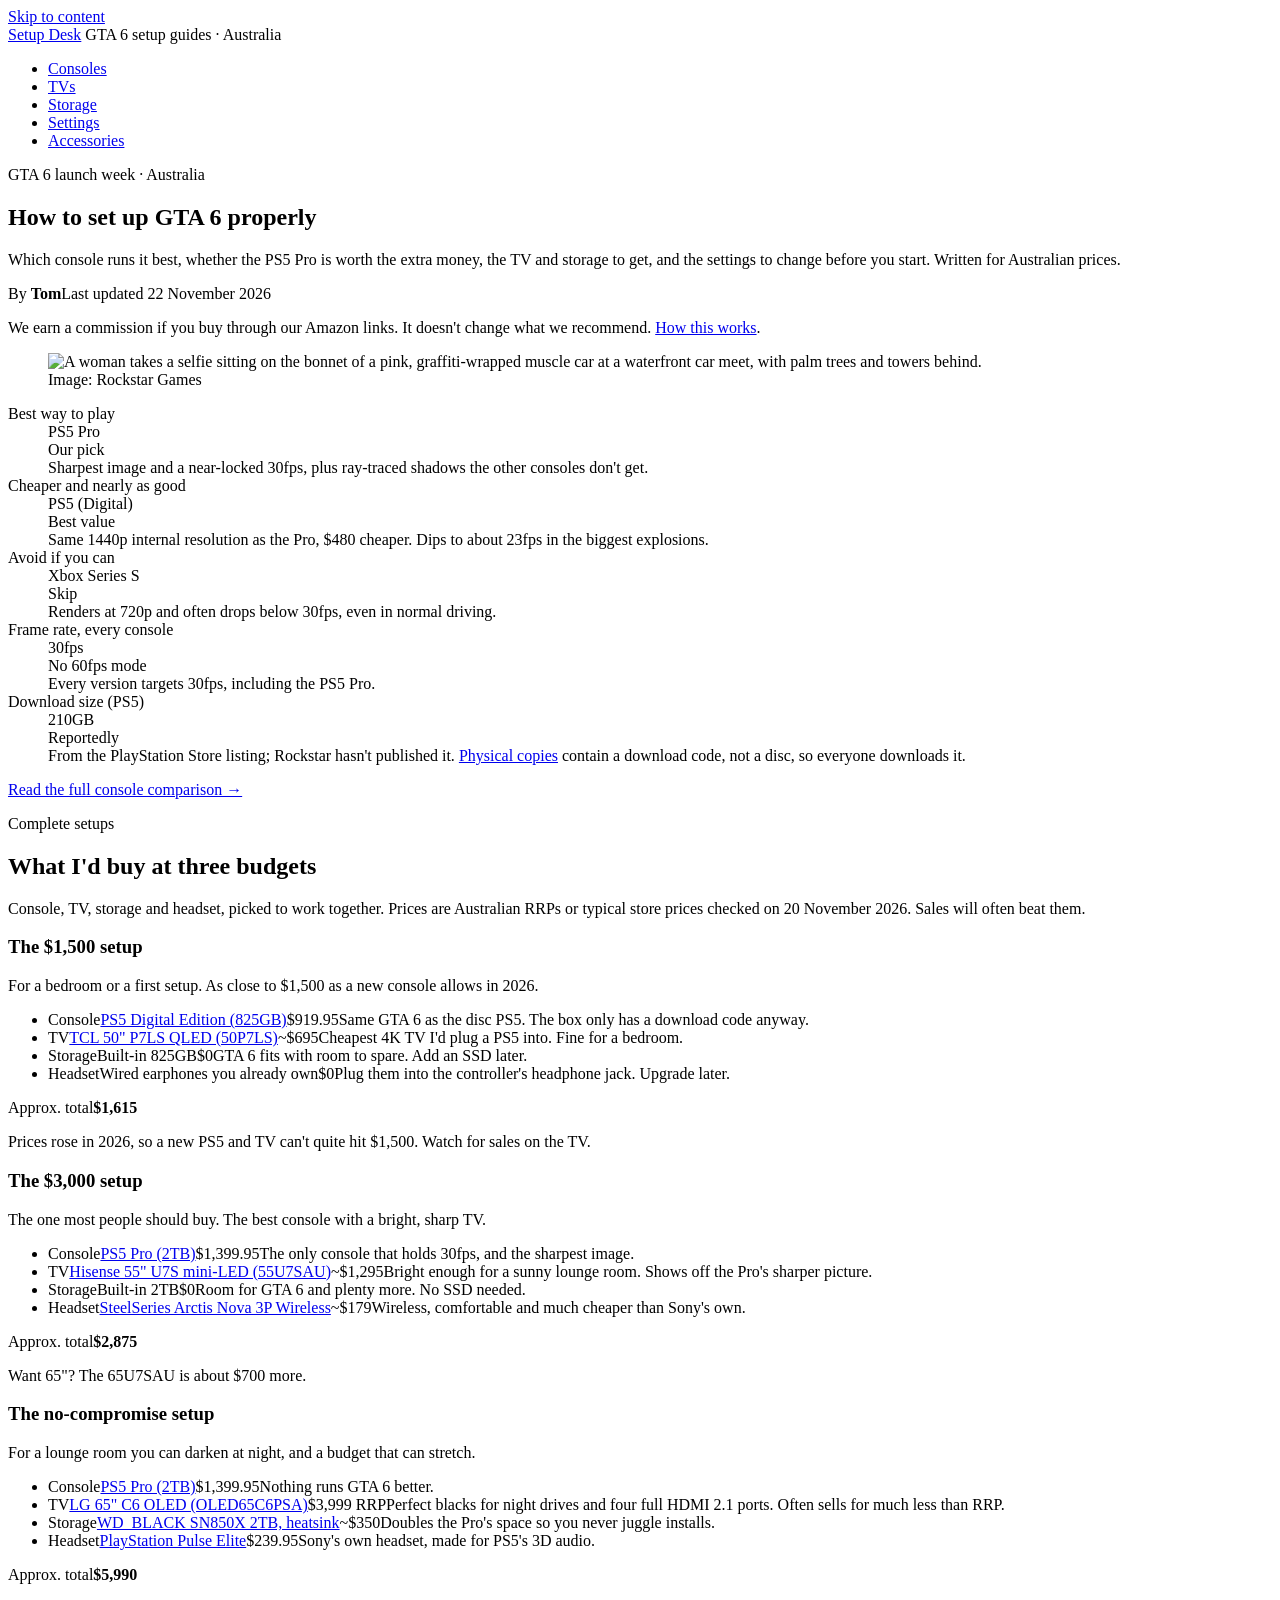
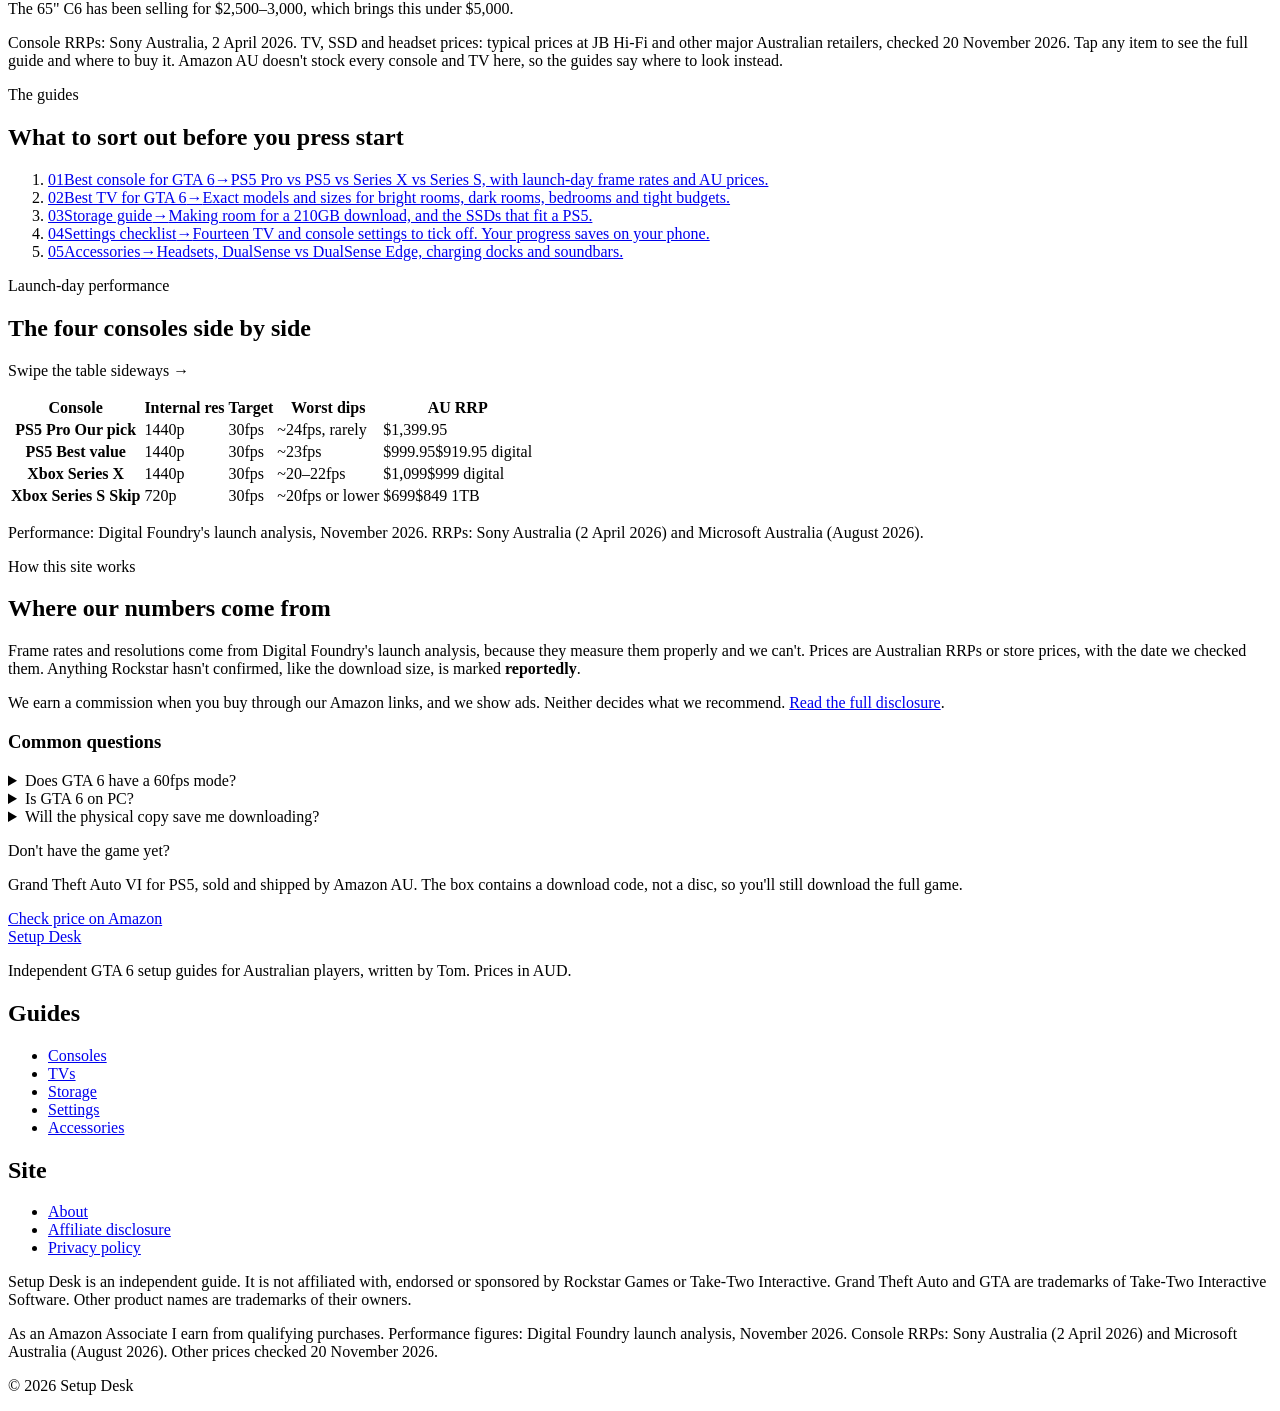
==== commit deabde93: "Remove the GTA 6 money tracker: page, links, image, sitemap entry; 301 old URL to home Co-Authored-B" ====
--- a/site/index.html
+++ b/site/index.html
@@ -39,7 +39,6 @@
       <li><a href="/gta-6-storage-guide/">Storage</a></li>
       <li><a href="/gta-6-settings-checklist/">Settings</a></li>
       <li><a href="/gta-6-accessories/">Accessories</a></li>
-      <li><a href="/gta-6-money-tracker/">Money</a></li>
     </ul></div>
   </nav>
 </header>
@@ -56,7 +55,7 @@
     </div>
 
     <figure class="photo shot front-photo">
-      <img src="/assets/img/rockstar-home-1600.webp" srcset="/assets/img/rockstar-home-800.webp 800w, /assets/img/rockstar-home-1600.webp 1600w" sizes="(min-width: 900px) 600px, 100vw" width="1600" height="900" alt="A woman takes a selfie sitting on the bonnet of a pink, graffiti-wrapped muscle car at a waterfront car meet, with palm trees and towers behind." decoding="async" fetchpriority="high">
+      <img src="/assets/img/rockstar-home-1600.webp" srcset="/assets/img/rockstar-home-800.webp 800w, /assets/img/rockstar-home-1200.webp 1200w, /assets/img/rockstar-home-1600.webp 1600w" sizes="(min-width: 900px) 600px, 100vw" width="1600" height="900" alt="A woman takes a selfie sitting on the bonnet of a pink, graffiti-wrapped muscle car at a waterfront car meet, with palm trees and towers behind." decoding="async" fetchpriority="high">
       <figcaption>Image: Rockstar Games</figcaption>
     </figure>
 
@@ -169,7 +168,6 @@
       <li><a href="/gta-6-storage-guide/"><span class="gi-n">03</span><span class="gi-t">Storage guide</span><span class="gi-arrow">→</span><span class="gi-d">Making room for a 210GB download, and the SSDs that fit a PS5.</span></a></li>
       <li><a href="/gta-6-settings-checklist/"><span class="gi-n">04</span><span class="gi-t">Settings checklist</span><span class="gi-arrow">→</span><span class="gi-d">Fourteen TV and console settings to tick off. Your progress saves on your phone.</span></a></li>
       <li><a href="/gta-6-accessories/"><span class="gi-n">05</span><span class="gi-t">Accessories</span><span class="gi-arrow">→</span><span class="gi-d">Headsets, DualSense vs DualSense Edge, charging docks and soundbars.</span></a></li>
-      <li><a href="/gta-6-money-tracker/"><span class="gi-n">06</span><span class="gi-t">Money tracker</span><span class="gi-arrow">→</span><span class="gi-d">Money-making methods ranked by dollars per hour, timed in-game by us.</span></a></li>
     </ol>
   </div>
 </section>
@@ -205,7 +203,6 @@
     <div class="prose">
       <div class="section-head"><p class="mono">How this site works</p><h2>Where our numbers come from</h2></div>
       <p>Frame rates and resolutions come from Digital Foundry's launch analysis, because they measure them properly and we can't. Prices are Australian RRPs or store prices, with the date we checked them. Anything Rockstar hasn't confirmed, like the download size, is marked <strong>reportedly</strong>.</p>
-      <p>The money tracker is different. Every method in it is one we've timed ourselves in-game. If we haven't tested it, it isn't in the table.</p>
       <p>We earn a commission when you buy through our Amazon links, and we show ads. Neither decides what we recommend. <a href="/affiliate-disclosure/">Read the full disclosure</a>.</p>
     </div>
     <aside class="panel">
@@ -250,7 +247,6 @@
           <li><a href="/gta-6-storage-guide/">Storage</a></li>
           <li><a href="/gta-6-settings-checklist/">Settings</a></li>
           <li><a href="/gta-6-accessories/">Accessories</a></li>
-          <li><a href="/gta-6-money-tracker/">Money</a></li>
         </ul>
       </nav>
       <nav aria-label="About this site">
